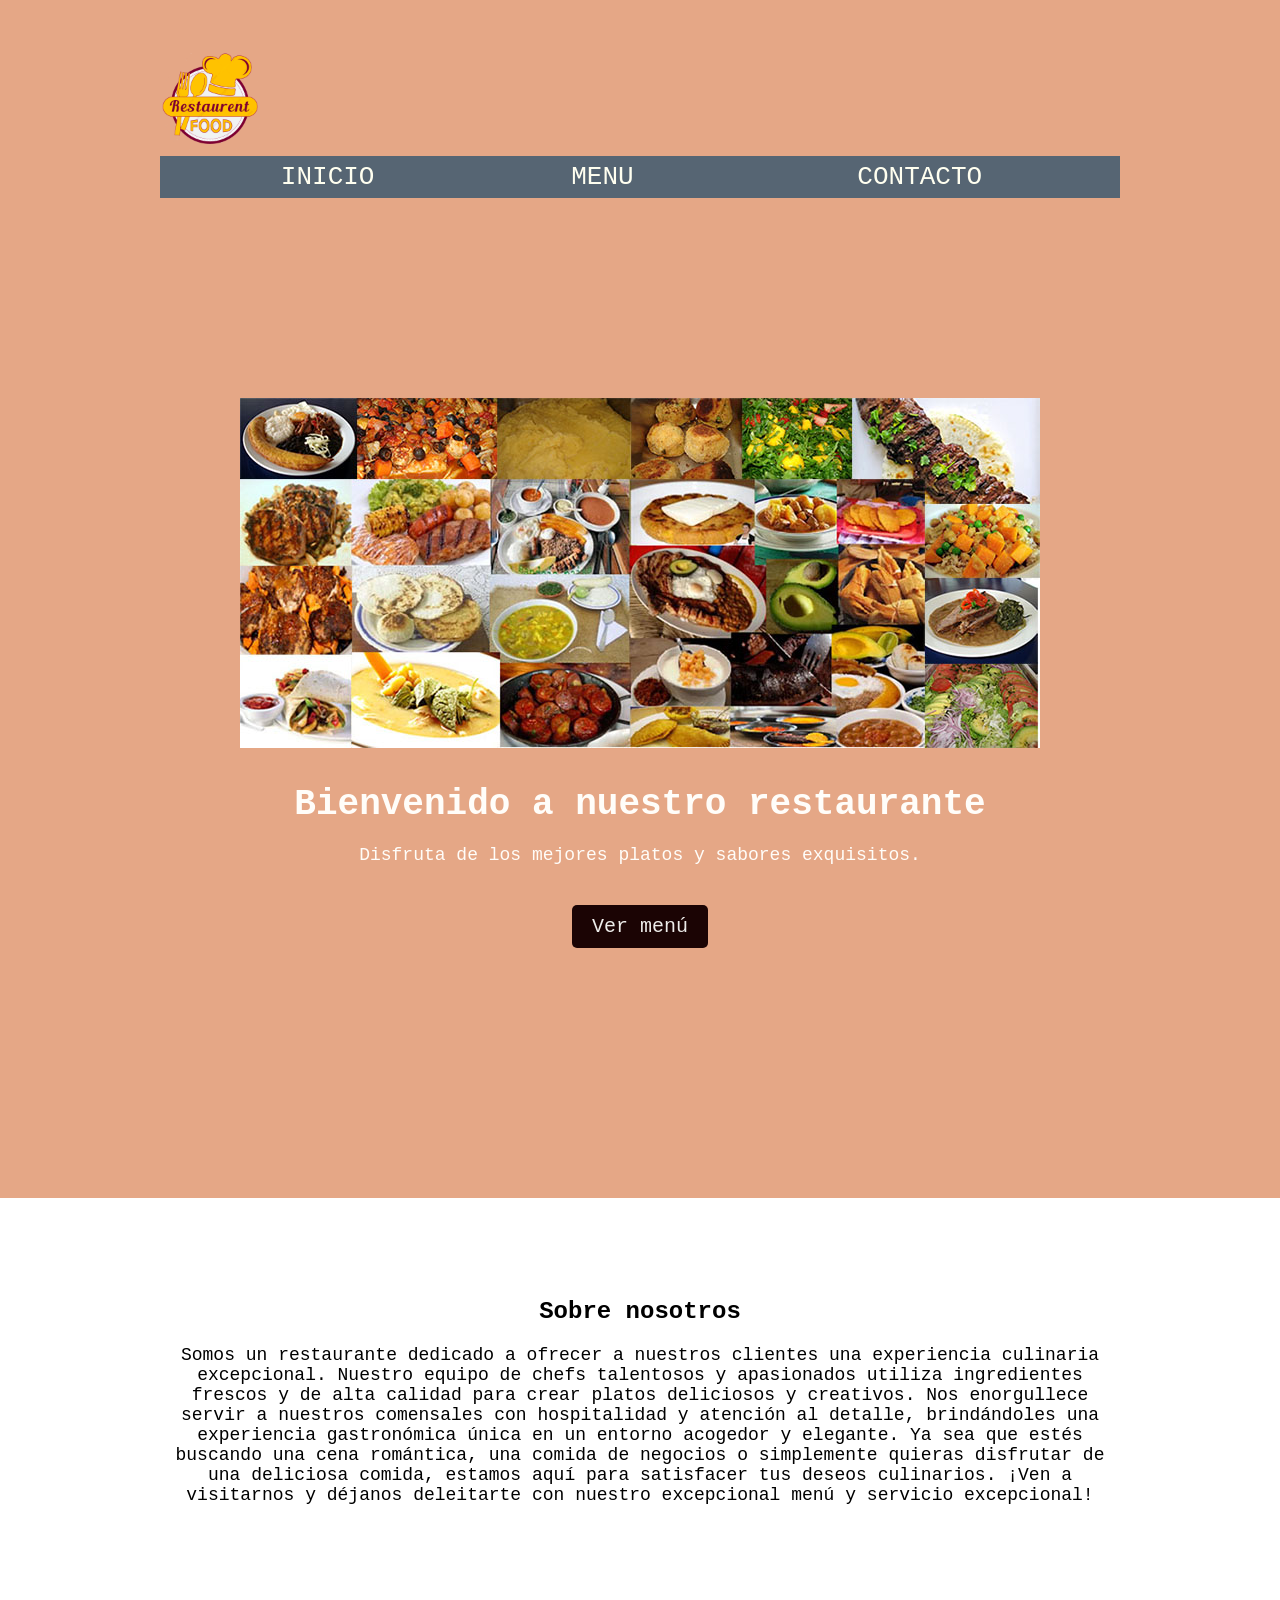
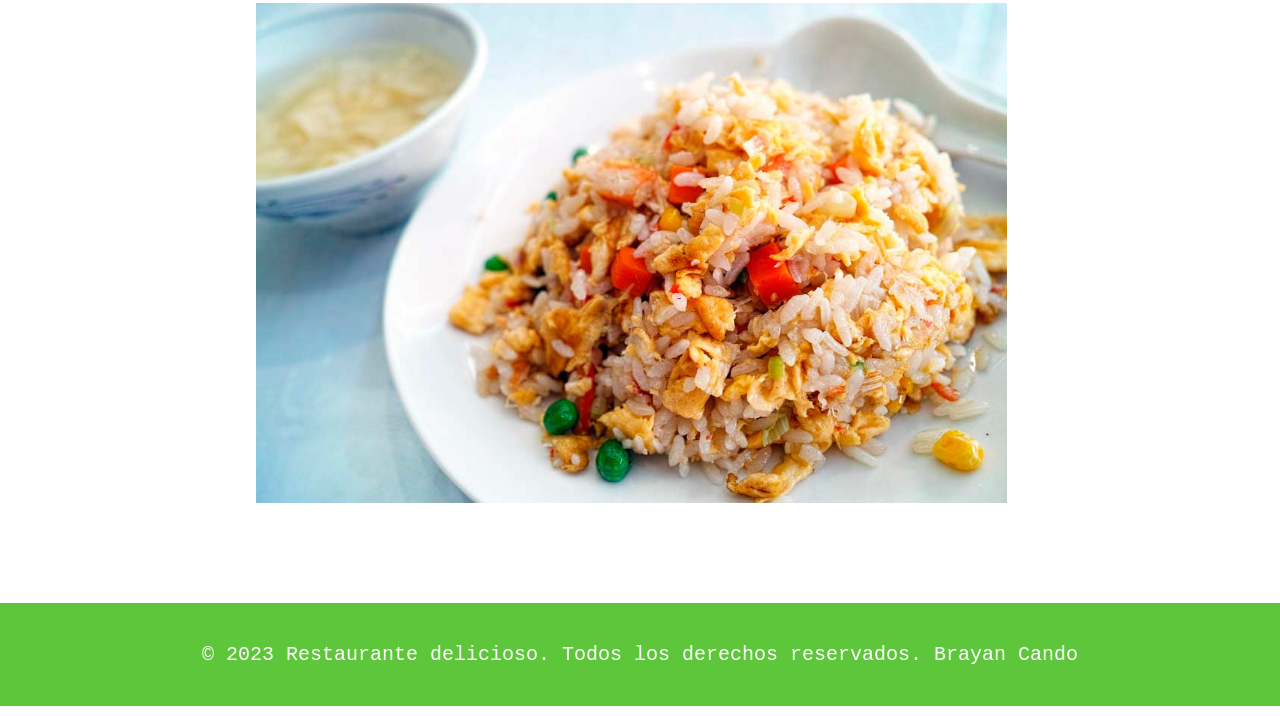
==== index.html @ 046e5438 "cambios documentos" ====
<!DOCTYPE html>
<html>
<head>
    <title>Restaurante delicioso</title>
    <link rel="stylesheet" href="../Style/inicio_estilo.css">
</head>
<body>
    <header>
        <nav>
            <div class="container">
                <img src="../imagenes/logo.png"class="logo">
                <ul class="nav-menu">
                    <table border="0" align="center" width="100%" bgcolor="#566573">
                        <tr>
                            <td colspan="3">
                                <table border="0" align="center" width="100%" bgcolor="#566573">
                                    <tr>                      
                                        <td align="center">
                                            <li><a href="../romelante.github.io/Index.html"><font size="6" color="FFFFF">INICIO</font></a></li>
                                        </td>
                                        <td align="center">
                                            <li><a href="../romelante.github.io/Structure/menu.html"><font size="6" color="FFFFF">MENU</font></a></li>
                                        </td>
                                        <td align="center">
                                            <li><a href="../romelante.github.io/Structure/contacto.html"><font size="6" color="FFFFF">CONTACTO</font></a></li>
                                        </td>
                                    </tr>
                                </table>
                            </td>
                        </tr>
                    </table>
                </ul>
            </div>
        </nav>
        <div class="hero">
            <div class="container">
                <img src="../imagenes/collage.jpg" alt="Plato 3: Caldo de Bola">
                <h2 class="hero-title">Bienvenido a nuestro restaurante</h2>
                <p class="hero-description">Disfruta de los mejores platos y sabores exquisitos.</p>
                <a href="../Structure/menu.html" class="button">Ver menú</a>
            </div>
        </div>
    </header>
    <main>
        <section class="about-section">
            <div class="container">
                <h2 class="section-title">Sobre nosotros</h2>
                <p class="section-description">
                    Somos un restaurante dedicado a ofrecer a nuestros 
                    clientes una experiencia culinaria excepcional. Nuestro equipo de chefs talentosos y apasionados 
                    utiliza ingredientes frescos y de alta calidad para crear platos deliciosos y creativos. 
                    Nos enorgullece servir a nuestros comensales con hospitalidad y atención al detalle,
                    brindándoles una experiencia gastronómica única en un entorno acogedor y elegante. 
                    Ya sea que estés buscando una cena romántica, una comida de negocios o simplemente
                    quieras disfrutar de una deliciosa comida, estamos aquí para satisfacer tus deseos culinarios. 
                    ¡Ven a visitarnos y déjanos deleitarte con nuestro excepcional menú y servicio excepcional!
                </p>
            </div>
        </section>
        <div class="gallery">
            <div class="gallery__">
                <img src="../imagenes/chaulafan.jpg" alt="">
                <img src="../imagenes/ceviche.jpg" alt="">
                <img src="../imagenes/caldo_bola.jpg" alt="">
            </div>
        </div>
    </main> 
    <footer>
        <div class="container">
            <p>&copy; 2023 Restaurante delicioso. Todos los derechos reservados. Brayan Cando</p>
        </div>
    </footer>
</body>
</html>
---- Style/inicio_estilo.css ----
/* Estilos generales */
body {

    font-family:monospace;
    font-size:x-large;
    margin: 0;
    padding: 0;
}
.container {
    
    max-width: 960px;
    margin: 0 auto;
    padding: 0 20px;
}  
/* Encabezado */
header {
    background-color: #e5a786;
    padding: 50px 0;
}  
.logo {
  width: 100px;
  height: 100px;
  background-size: cover;
} 
.nav-menu {
    list-style-type: none;
    margin: 0;
    padding: 0;
    text-align: right;
}  
.nav-menu li {
    display: inline-block;
    margin-left: 10px;
}  
.nav-menu li a {
    height: 45px; 
    padding-left: 5px;
    padding-right: 5px; 	
    margin-bottom: 20px; 
    margin-top: 10px; 	
    font-family:monospace;
    color: #333;
    text-decoration: none;
}  
/* Sección de héroe */
.hero {
    background-image: url(hero-image.jpg);
    background-size: cover;
    background-position: center;
    color: #fffdf9;
    padding: 200px 0;
    text-align: center;
}  
.hero-title {
    font-size: 36px;
    margin-bottom: 20px;
}  
.hero-description {
    font-size: 18px;
    margin-bottom: 40px;
}  
.button {
    display: inline-block;
    background-color: #1b0404;
    color: #edecea;
    padding: 10px 20px;
    text-decoration: none;
    border-radius: 5px;
}  
/* Sección "Sobre nosotros" */
.about-section {
    padding: 80px 0;
    text-align: center;
}  
.section-title {
    font-size: 24px;
    margin-bottom: 20px;
}  
.section-description {
    font-size: 18px;
}  
  /* Sección de menú */
.menu-section {
    background-color: #dbc16b;
    padding: 80px 0;
}  
.menu-item {
    text-align: center;
    margin-bottom: 40px;
}  
.menu-item img {
   
    width: 300px;
    height: 200px;
    object-fit: cover;
    margin-bottom: 10px;
}  
.menu-item-title{
    font-size: 24px;
    margin-bottom: 10px;
}  
.menu-item-description {
    font-size: 16px;
}
.gallery{
  width: 60%;
  margin: auto;
  justify-content: center;
}
.gallery__ {
  margin: auto;
  height: 600px;
  position: relative;
}
.gallery__ img {
  height: 500px;
  position: absolute;
  object-fit: cover;
  opacity: 0;
  transition: opacity 0.5s ease-in-out;
}
.gallery__ img:first-child {
  opacity: 1;
}

.gallery__:hover img {
  opacity: 0;
}

.gallery__:hover img:last-child {
  opacity: 1;
}
.reservation-section {
    background-color: #e5b973;
    padding: 80px 0;
    text-align: center;
}  
.reservation-form input,
.reservation-form button {
    display: block;
    margin: 10px auto;
    padding: 10px;
    width: 300px;
}
  /* Pie de página */
footer{
    background-color: #5dc63a;
    color: #fff;
    padding: 20px 0;
    text-align: center;
}
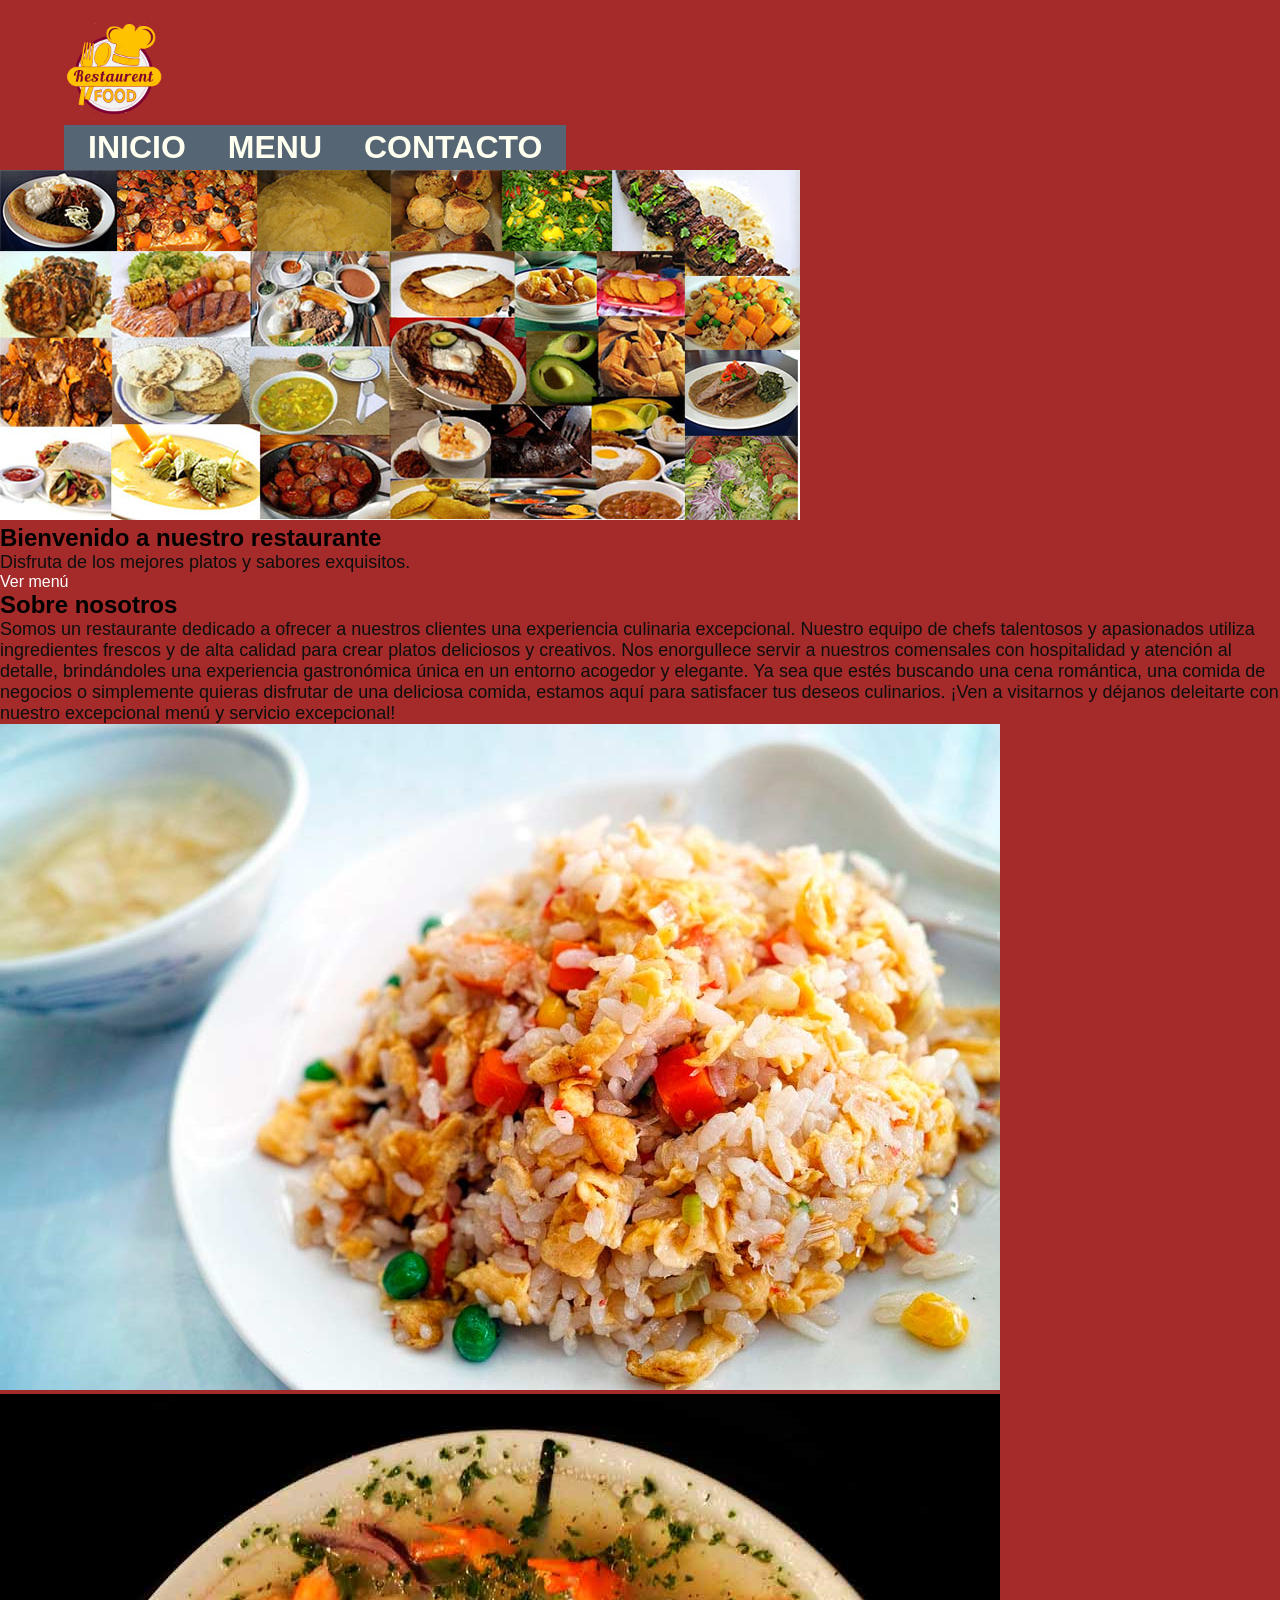
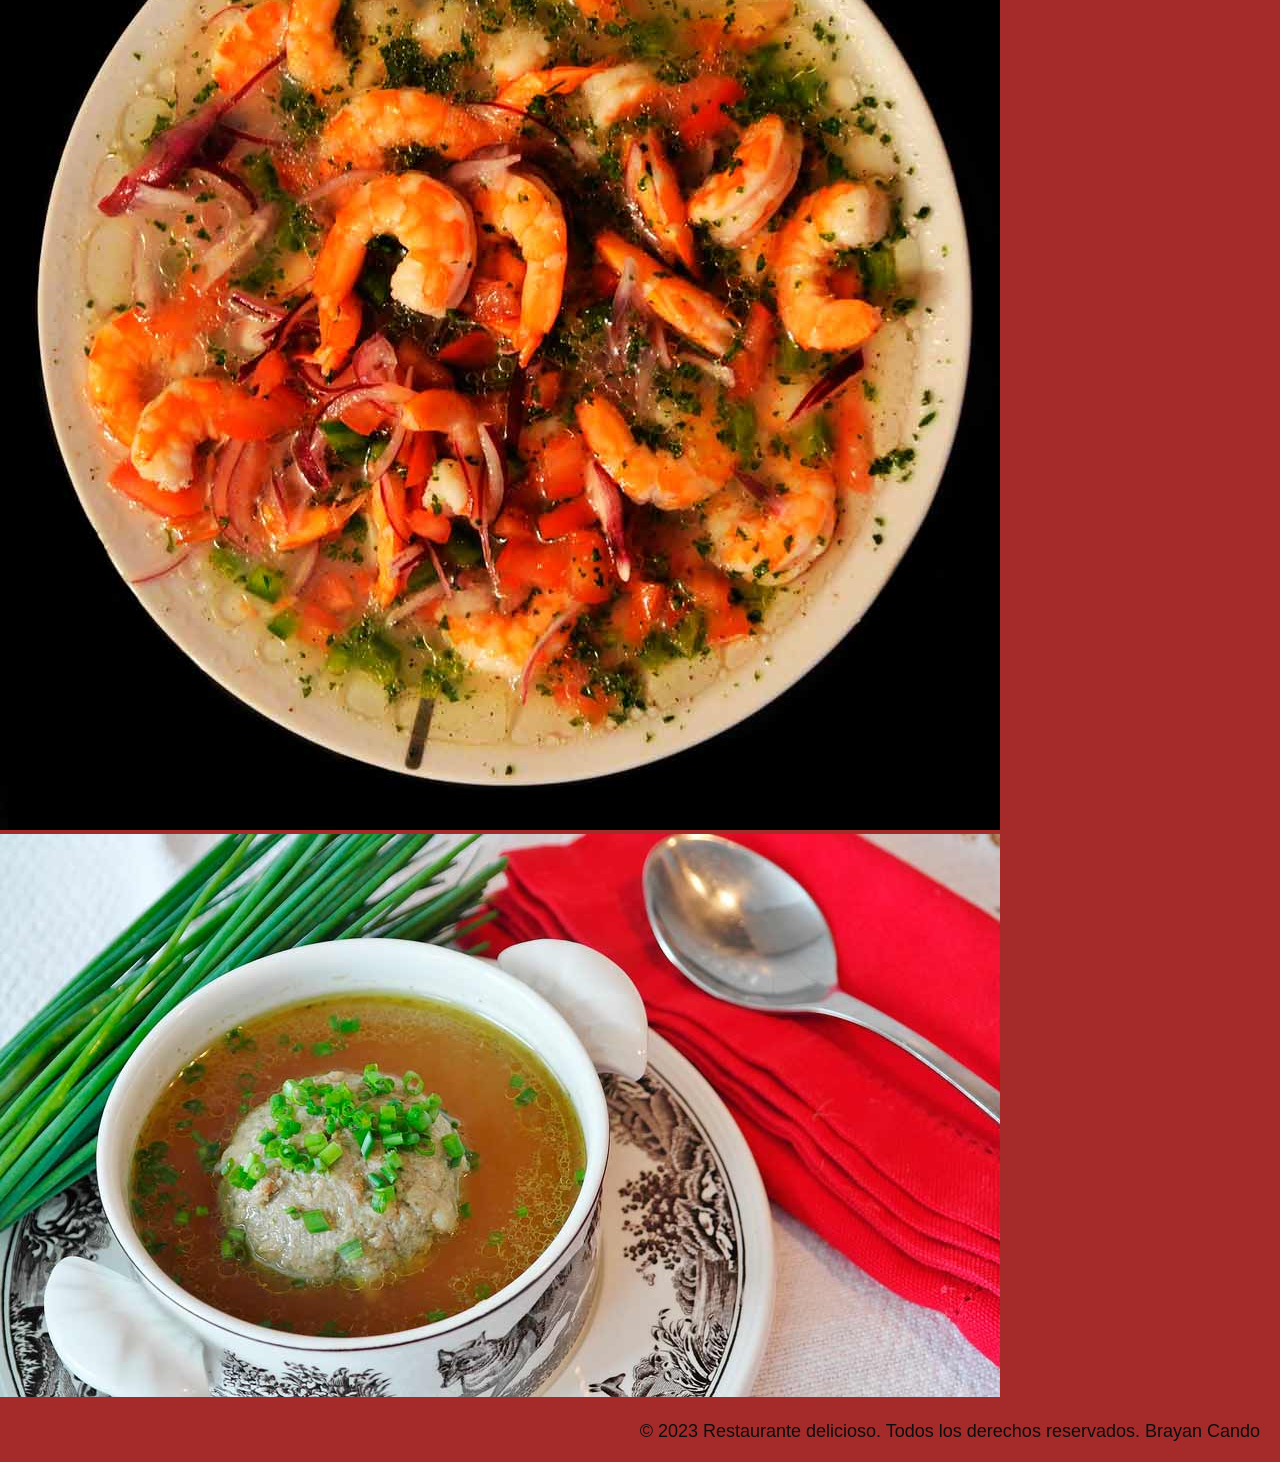
==== commit 80fa9c07: "cambios" ====
--- a/index.html
+++ b/index.html
@@ -2,13 +2,13 @@
 <html>
 <head>
     <title>Restaurante delicioso</title>
-    <link rel="stylesheet" href="../Style/inicio_estilo.css">
+    <link rel="stylesheet" href="./Style/estilo.css">
 </head>
 <body>
     <header>
         <nav>
             <div class="container">
-                <img src="../imagenes/logo.png"class="logo">
+                <img src="./imagenes/logo.png"class="logo">
                 <ul class="nav-menu">
                     <table border="0" align="center" width="100%" bgcolor="#566573">
                         <tr>
@@ -16,13 +16,13 @@
                                 <table border="0" align="center" width="100%" bgcolor="#566573">
                                     <tr>                      
                                         <td align="center">
-                                            <li><a href="../romelante.github.io/Index.html"><font size="6" color="FFFFF">INICIO</font></a></li>
+                                            <li><a href="./romelante.github.io/index.html"><font size="6" color="FFFFF">INICIO</font></a></li>
                                         </td>
                                         <td align="center">
-                                            <li><a href="../romelante.github.io/Structure/menu.html"><font size="6" color="FFFFF">MENU</font></a></li>
+                                            <li><a href="./romelante.github.io/Structure/menu.html"><font size="6" color="FFFFF">MENU</font></a></li>
                                         </td>
                                         <td align="center">
-                                            <li><a href="../romelante.github.io/Structure/contacto.html"><font size="6" color="FFFFF">CONTACTO</font></a></li>
+                                            <li><a href="./romelante.github.io/Structure/contacto.html"><font size="6" color="FFFFF">CONTACTO</font></a></li>
                                         </td>
                                     </tr>
                                 </table>
@@ -34,10 +34,10 @@
         </nav>
         <div class="hero">
             <div class="container">
-                <img src="../imagenes/collage.jpg" alt="Plato 3: Caldo de Bola">
+                <img src="./imagenes/collage.jpg" alt="Plato 3: Caldo de Bola">
                 <h2 class="hero-title">Bienvenido a nuestro restaurante</h2>
                 <p class="hero-description">Disfruta de los mejores platos y sabores exquisitos.</p>
-                <a href="../Structure/menu.html" class="button">Ver menú</a>
+                <a href="./Structure/menu.html" class="button">Ver menú</a>
             </div>
         </div>
     </header>
@@ -59,9 +59,9 @@
         </section>
         <div class="gallery">
             <div class="gallery__">
-                <img src="../imagenes/chaulafan.jpg" alt="">
-                <img src="../imagenes/ceviche.jpg" alt="">
-                <img src="../imagenes/caldo_bola.jpg" alt="">
+                <img src="./imagenes/chaulafan.jpg" alt="">
+                <img src="./imagenes/ceviche.jpg" alt="">
+                <img src="./imagenes/caldo_bola.jpg" alt="">
             </div>
         </div>
     </main> 
--- a/Style/estilo.css
+++ b/Style/estilo.css
@@ -0,0 +1,167 @@
+/* Importación de fuentes de google fonts */ 
+@import url(https://fonts.googleapis.com/css?family=Noto+Sans);
+*{
+	margin: 0;
+	padding: 0;
+}
+
+body{
+	height: 100%; 
+	font-family: 'Noto Sans', sans-serif;
+	background-color: brown;
+}
+nav{
+    display: flex;
+    align-items: center;
+    justify-content: space-between;
+    padding-top: 20px;
+    padding-left: 5%;
+    padding-right: 5%;
+    font-weight: bold;
+    font-size: 18px;
+}
+.logo {
+    width: 100px;
+    height: 100px;
+    background-image: url('../imagenes/logo.png');
+    background-size: cover;
+}
+li{
+    display: inline-block;
+    padding: 0px 20px;
+}
+a{
+    color: white;
+    text-decoration: none;
+}
+a:hover{
+    color: aqua;
+}
+.contact_form{	
+	width: 460px; 
+  height: auto;
+  margin: 80px auto;
+	border-radius: 10px;  
+	padding-top: 30px;
+	padding-bottom: 20px;  
+  background-color: #fbfbfb; 
+  padding-left: 30px; 
+}
+
+
+input{
+	background-color: #fbfbfb; 
+	width: 408px; 
+	height: 40px; 
+	border-radius: 5px;  
+	border-style: solid; 
+	border-width: 1px; 
+	border-color: #2e4cc6; 
+	margin-top: 10px;  
+	padding-left: 10px;
+  margin-bottom: 20px; 
+}
+
+
+textarea{
+  background-color: #fbfbfb; 
+	width: 405px; 
+	height: 150px; 
+	border-radius: 5px;  
+	border-style: solid; 
+	border-width: 1px; 
+	border-color: #4c77d5; 
+	margin-top: 10px;  
+	padding-left: 10px;
+  margin-bottom: 20px; 
+  padding-top: 15px; 
+}
+
+
+label{
+  display: block; 
+	float: center; 	
+}
+
+
+button{
+	height: 45px; 
+	padding-left: 5px;
+	padding-right: 5px; 	
+	margin-bottom: 20px; 
+	margin-top: 10px; 	
+	text-transform: uppercase;
+	background-color: #2e4cc6; 
+	border-color: #2e4cc6; 
+	border-style: solid; 
+	border-radius: 10px;	
+	width: 420px;   
+  cursor: pointer;
+}
+
+
+button p{
+	color: #fff; 
+}
+
+
+span{
+	color: #2e4cc6; 
+}
+
+
+.aviso{
+	font-size: 13px;  
+	color: #0e0e0e;  
+}
+
+
+h1{
+	font-size: 39px;  
+	text-align: letf; 
+	padding-bottom: 20px; 
+	color: #2e4cc6;
+}
+
+
+h3{
+	font-size: 16px; 
+	padding-bottom: 30px;
+	color: #0e0e0e;   
+}
+
+
+p{
+	font-size: 14px; 
+	color: #0e0e0e; 
+}
+
+
+::-webkit-input-placeholder {
+ color: #a8a8a8;
+}
+
+
+::-webkit-textarea-placeholder {
+ color: #a8a8a8;
+}
+
+
+.formulario input:focus{
+	outline:0;
+	border: 1px solid #97d848;
+}
+
+
+.formulario textarea:focus{
+	outline:0;
+	border: 1px solid #97d848;
+}
+
+footer{
+    text-align: right;
+    padding: 20px;
+}
+p{
+    font-size: 18px;
+}
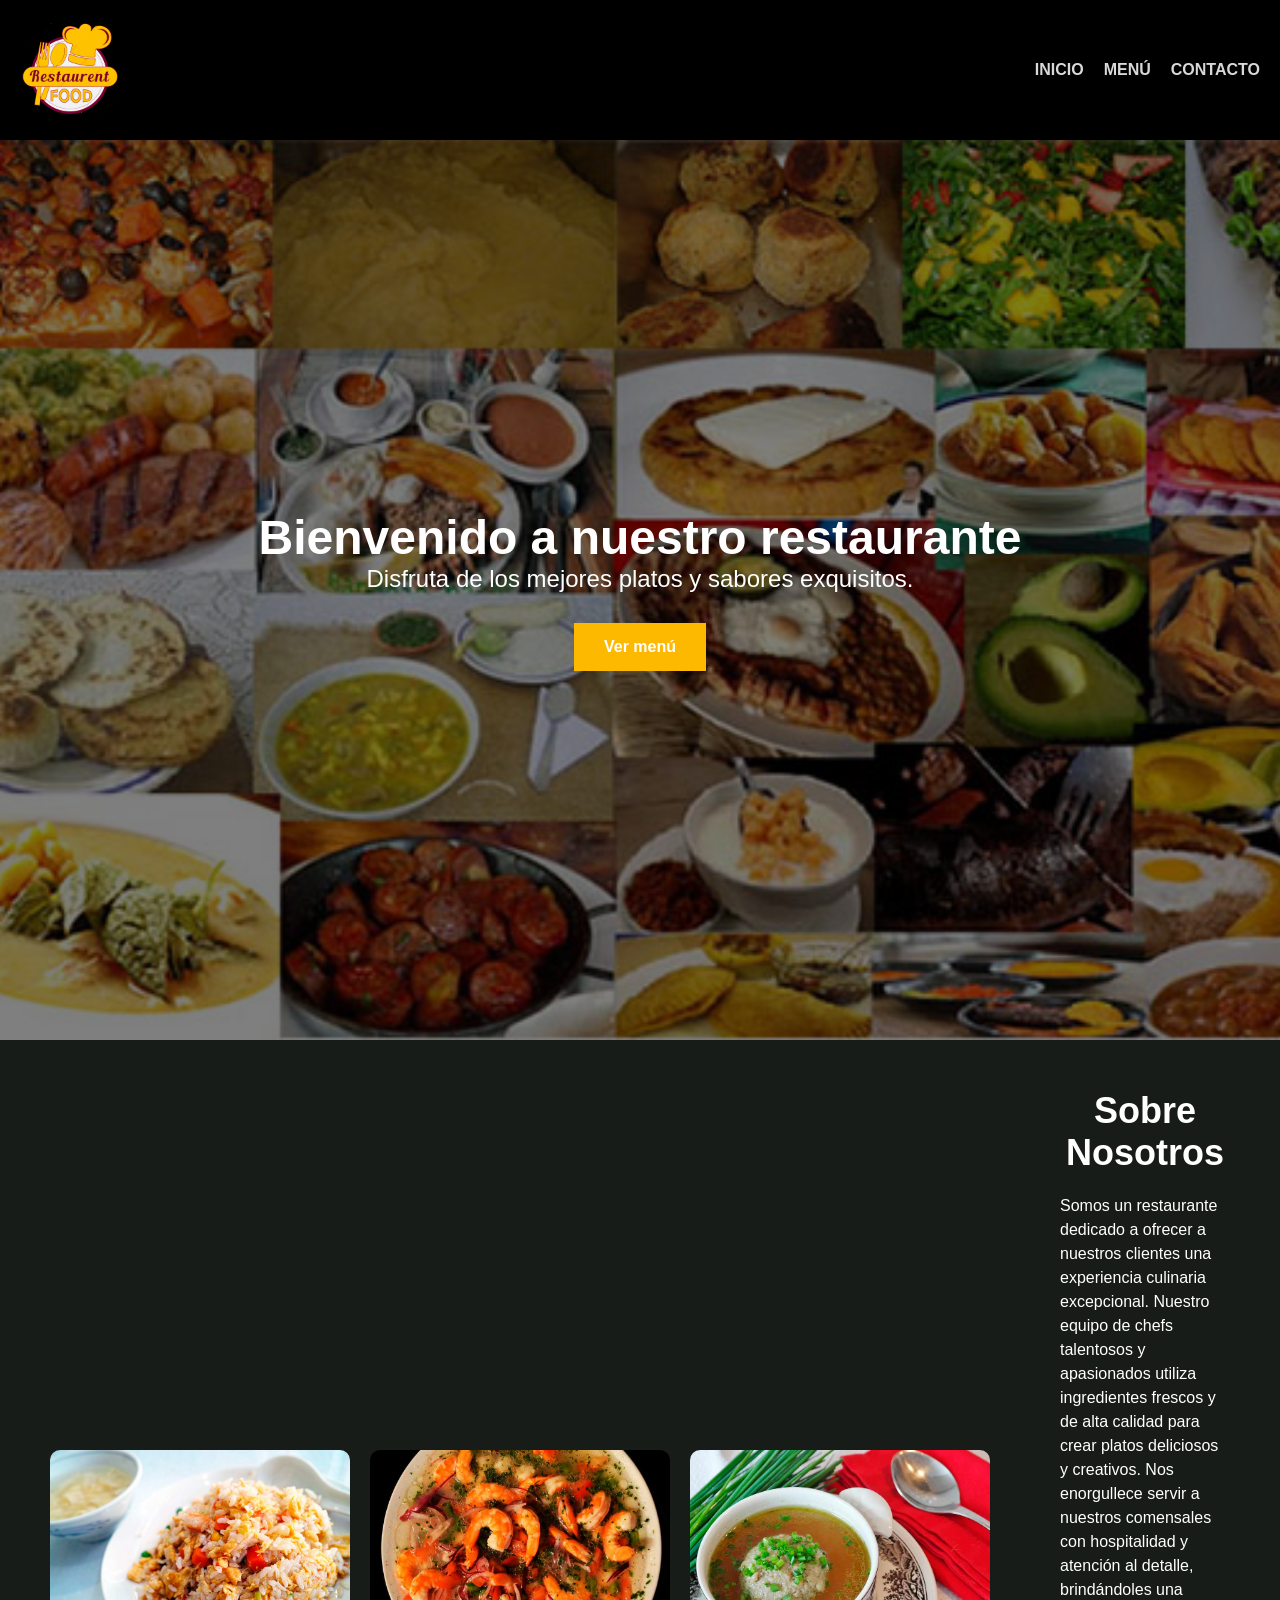
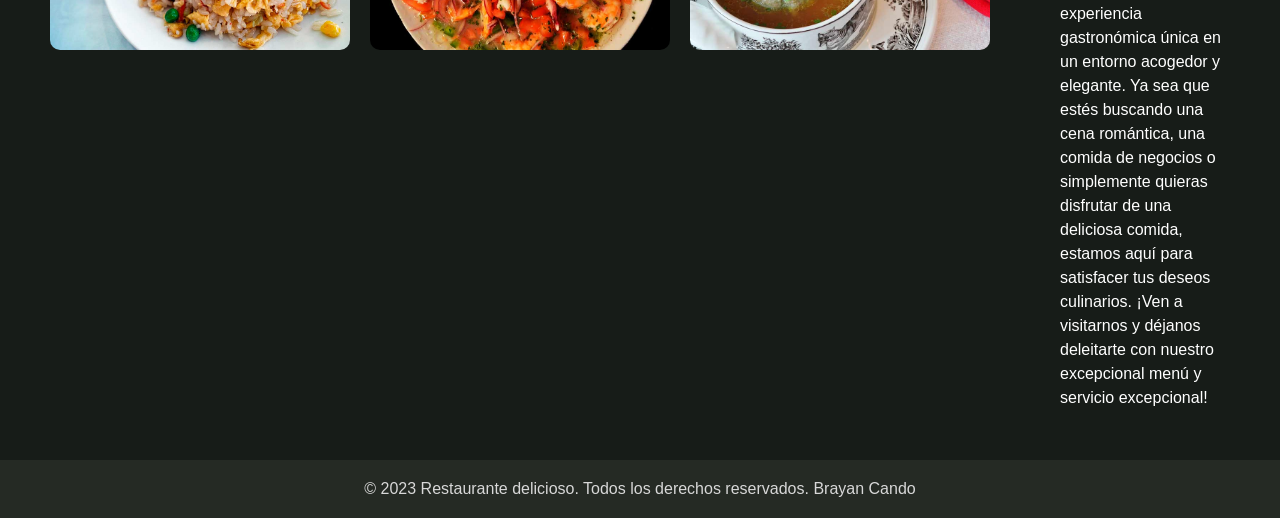
==== commit 5e49f5ff: "Refactor website structure and styles - Removed old CSS files (estilo.css, inicio_estilo.css) and re" ====
--- a/index.html
+++ b/index.html
@@ -2,49 +2,38 @@
 <html>
 <head>
     <title>Restaurante delicioso</title>
-    <link rel="stylesheet" href="./Style/estilo.css">
+    <link rel="icon" href="./imagenes/logo.png">
+    <link rel="stylesheet" href="./Style/layout.css">
+    <link rel="stylesheet" href="./Style/home.css">
 </head>
 <body>
     <header>
         <nav>
-            <div class="container">
-                <img src="./imagenes/logo.png"class="logo">
-                <ul class="nav-menu">
-                    <table border="0" align="center" width="100%" bgcolor="#566573">
-                        <tr>
-                            <td colspan="3">
-                                <table border="0" align="center" width="100%" bgcolor="#566573">
-                                    <tr>                      
-                                        <td align="center">
-                                            <li><a href="./romelante.github.io/index.html"><font size="6" color="FFFFF">INICIO</font></a></li>
-                                        </td>
-                                        <td align="center">
-                                            <li><a href="./romelante.github.io/Structure/menu.html"><font size="6" color="FFFFF">MENU</font></a></li>
-                                        </td>
-                                        <td align="center">
-                                            <li><a href="./romelante.github.io/Structure/contacto.html"><font size="6" color="FFFFF">CONTACTO</font></a></li>
-                                        </td>
-                                    </tr>
-                                </table>
-                            </td>
-                        </tr>
-                    </table>
-                </ul>
-            </div>
+            <img src="./imagenes/logo.png" class="logo">
+            <ul class="nav-menu">
+                <li>
+                    <a href="./index.html">INICIO</a></li>
+                <li>
+                    <a href="./menu.html">MENÚ</a></li>
+                <li>
+                    <a href="./contacto.html">CONTACTO</a></li>
+            </ul>
         </nav>
         <div class="hero">
-            <div class="container">
-                <img src="./imagenes/collage.jpg" alt="Plato 3: Caldo de Bola">
-                <h2 class="hero-title">Bienvenido a nuestro restaurante</h2>
-                <p class="hero-description">Disfruta de los mejores platos y sabores exquisitos.</p>
-                <a href="./Structure/menu.html" class="button">Ver menú</a>
-            </div>
+            <h2 class="hero-title">Bienvenido a nuestro restaurante</h2>
+            <p class="hero-description">Disfruta de los mejores platos y sabores exquisitos.</p>
+            <a href="./menu.html" class="button">Ver menú</a>
         </div>
     </header>
     <main>
         <section class="about-section">
+            <div class="gallery">
+                <img src="./imagenes/chaulafan.jpg" alt="" class="dishes">
+                <img src="./imagenes/ceviche.jpg" alt="" class="dishes">
+                <img src="./imagenes/caldo_bola.jpg" alt="" class="dishes">
+            </div>
             <div class="container">
-                <h2 class="section-title">Sobre nosotros</h2>
+                <h2 class="section-title">Sobre Nosotros</h2>
                 <p class="section-description">
                     Somos un restaurante dedicado a ofrecer a nuestros 
                     clientes una experiencia culinaria excepcional. Nuestro equipo de chefs talentosos y apasionados 
@@ -57,13 +46,6 @@
                 </p>
             </div>
         </section>
-        <div class="gallery">
-            <div class="gallery__">
-                <img src="./imagenes/chaulafan.jpg" alt="">
-                <img src="./imagenes/ceviche.jpg" alt="">
-                <img src="./imagenes/caldo_bola.jpg" alt="">
-            </div>
-        </div>
     </main> 
     <footer>
         <div class="container">
--- a/Style/layout.css
+++ b/Style/layout.css
@@ -0,0 +1,143 @@
+*{
+    margin: 0;
+    padding: 0;
+    box-sizing: border-box;
+    font-family: Arial, Helvetica, sans-serif;
+}
+
+body {
+    background-color: #000;
+    color: #fff;
+}
+
+/* Mobile */
+
+@media screen and (max-width: 767px) {
+    nav{
+        display: flex;
+        flex-direction: column;
+        align-items: center;
+        padding: 20px;
+    }
+    
+    .logo {
+        width: 80px;
+        margin-bottom: 10px;
+    }
+    .nav-menu {
+        display: flex;
+        gap: 10px;
+    }
+    
+    .nav-menu a {
+        text-decoration: none;
+        color: #d8d8d8;
+        font-weight: bold;
+        font-family: Arial, Helvetica, sans-serif;
+    }
+    
+    .nav-menu a:hover {
+        color: #fdb800;
+        border-bottom: 2px solid #fdb800;
+        transition: 0.5s;
+    }
+    
+    footer {
+        background-color: #252a24;
+        color: #d8d8d8;
+        text-align: center;
+        padding: 20px;
+    }
+}
+
+
+/* Tablet */
+@media screen and (min-width: 767px) and (max-width: 1023px) {
+    nav {
+        display: flex;
+        flex-direction: column;
+        align-items: center;
+        padding: 20px;
+    }
+
+    .logo {
+        width: 90px;
+        margin-bottom: 10px;
+    }
+
+    .nav-menu {
+        display: flex;
+        gap: 15px;
+    }
+
+    .nav-menu li{
+        list-style: none;
+    }
+
+    .nav-menu a {
+        text-decoration: none;
+        color: #d8d8d8;
+        font-weight: bold;
+        font-family: Arial, Helvetica, sans-serif;
+    }
+
+    .nav-menu a:hover {
+        color: #fdb800;
+        border-bottom: 2px solid #fdb800;
+        transition: 0.5s;
+    }
+
+    footer {
+        background-color: #252a24;
+        color: #d8d8d8;
+        text-align: center;
+        padding: 20px;
+    }
+}
+
+
+/* Desktop */
+@media (min-width: 1024px) {
+    nav {
+        margin: 0 auto;
+        width: 100%;
+        padding: 20px;
+        display: flex;
+        align-items: center;
+        justify-content: space-between;
+    }
+
+    .logo {
+        width: 100px;
+    }
+
+    .nav-menu {
+        gap: 20px;
+        display: flex;
+        float: right;
+    }
+
+    .nav-menu li {
+        list-style: none;
+    }
+
+    .nav-menu a {
+        text-decoration: none;
+        color: #d8d8d8;
+        font-weight: bold;
+        font-family: Arial, Helvetica, sans-serif;
+    }
+
+    .nav-menu a:hover {
+        color: #fdb800;
+        border-bottom: 2px solid #fdb800;
+        transition: 0.5s;
+    }
+
+    footer {
+        background-color: #252a24;
+        color: #d8d8d8;
+        text-align: center;
+        padding: 20px;
+    }
+}
--- a/Style/home.css
+++ b/Style/home.css
@@ -0,0 +1,255 @@
+/* Mobile */
+
+@media screen and (max-width: 767px) {
+    .hero {
+        background-image: url('../imagenes/collage.jpg');
+        background-size: cover;
+        background-position: center;
+        height: 100dvh;
+        justify-content: center;
+        align-items: center;
+        display: flex;
+        flex-direction: column;
+    }
+    
+    .hero::before {
+        content: "";
+        position: absolute;
+        inset: 0;
+        background: rgba(0, 0, 0, 0.5);
+        height: 100dvh;
+        top: 148px;
+    }
+    
+    .hero-title {
+        font-size: 32px;
+        position: relative;
+        text-align: center;
+    }
+    
+    .hero-description {
+        font-size: 18px;
+        margin-bottom: 20px;
+        position: relative;
+        text-align: center;
+    }
+        
+    .hero .button {
+        padding: 10px 20px;
+        background-color: #fdb800;
+        text-decoration: none;
+        font-weight: bold;
+        position: relative;
+        color: #fff;
+    }
+    
+    .hero .button:hover {
+        background-color: #e59400;
+        transition: 0.5s;
+    }
+    
+    .about-section {
+        display: flex;
+        flex-direction: column;
+        justify-content: flex-start;
+        gap: 20px;
+        padding: 20px;
+    }
+    
+    .section-title {
+        font-size: 24px;
+        margin-bottom: 10px;
+        text-align: center;
+    }
+    
+    .section-description {
+        line-height: 1.5;
+        text-align: center;
+    }
+    
+    .gallery {
+        display: flex;
+        flex-direction: column;
+        gap: 20px;
+        order: 2;
+    }
+    
+    .dishes {
+        width: 100%;
+        height: auto;
+        object-fit: cover;
+        border-radius: 10px;
+    }
+    
+    .dishes:hover {
+        transform: scale(1.05);
+        transition: 0.5s;
+    }
+}
+
+
+/* Tablet */
+@media screen and (min-width: 767px) and (max-width: 1023px) {
+    .hero {
+        background-image: url('../imagenes/collage.jpg');
+        background-size: cover;
+        background-position: center;
+        height: 100dvh;
+        justify-content: center;
+        align-items: center;
+        display: flex;
+        flex-direction: column;
+    }
+
+    .hero::before {
+        content: "";
+        position: absolute;
+        inset: 0;
+        background: rgba(0, 0, 0, 0.5);
+        height: 100dvh;
+        top: 155px;
+    }
+
+    .hero-title {
+        font-size: 40px;
+        position: relative;
+    }
+
+    .hero-description {
+        font-size: 20px;
+        position: relative;
+    }
+    .hero .button {
+        padding: 12px 25px;
+        background-color: #fdb800;
+        text-decoration: none;
+        font-weight: bold;
+        position: relative;
+        margin-top: 25px;
+        color: #fff;
+    }
+
+    .about-section {
+        display: flex;
+        flex-direction: column;
+        justify-content: flex-start;
+        gap: 30px;
+        padding: 30px;
+    }
+
+    .section-title {
+        font-size: 30px;
+        margin-bottom: 15px;
+        text-align: center;
+    }
+
+    .section-description {
+        line-height: 1.5;
+    }
+
+    .gallery {
+        display: flex;
+
+        order: 2;
+    }
+
+    .dishes {
+        width: 100%;
+        height: auto;
+        object-fit: cover;
+        border-radius: 10px;
+    }
+
+    .dishes:hover {
+        transform: scale(1.05);
+        transition: 0.5s;
+    }
+}
+
+
+/* Desktop */
+@media (min-width: 1024px) {
+    .hero {
+        background-image: url('../imagenes/collage.jpg');
+        background-size: cover;
+        background-position: center;
+        height: 100dvh;
+        justify-content: center;
+        align-items: center;
+        display: flex;
+        flex-direction: column;
+    }
+
+    .hero::before {
+        content: "";
+        position: absolute;
+        inset: 0;
+        background: rgba(0, 0, 0, 0.5);
+        height: 100dvh;
+        top: 140px;
+    }
+
+    .hero-title {
+        font-size: 48px;
+        position: relative;
+    }
+
+    .hero-description {
+        font-size: 24px;
+        margin-bottom: 30px;
+        position: relative;
+    }
+
+    .hero .button {
+        padding: 15px 30px;
+        background-color: #fdb800;
+        text-decoration: none;
+        font-weight: bold;
+        position: relative;
+        color: #fff;
+    }
+
+    .hero .button:hover {
+        background-color: #e59400;
+        transition: 0.5s;
+    }
+
+    .about-section {
+        display: flex;
+        align-items: center;
+        gap: 50px;
+        padding: 50px;
+    }
+
+    main{
+        background-color: #171c18;
+        display: flex;
+    }
+
+    .section-title {
+        font-size: 36px;
+        margin-bottom: 20px;
+        text-align: center;
+    }
+
+    .section-description {
+        line-height: 1.5;
+    }
+
+    .gallery {
+        display: flex;
+    }
+    
+    .dishes {
+        width: 300px;
+        height: 200px;
+        object-fit: cover;
+        border-radius: 10px;
+        margin-right: 20px;
+    }
+    
+    .dishes:hover {
+        transform: scale(1.05);
+        transition: 0.5s;
+    }
+}
